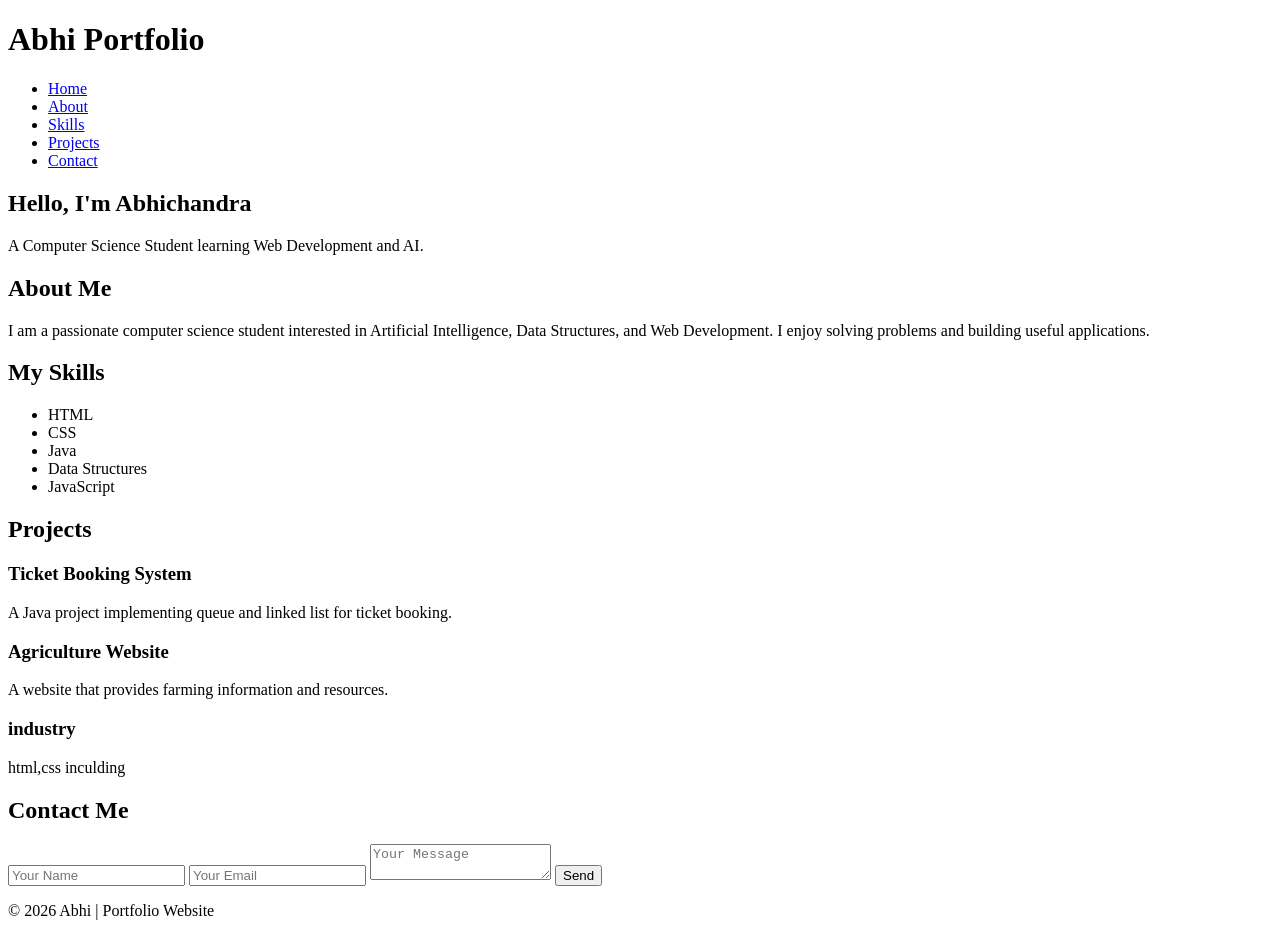
==== index.html @ 58aabfb3 "Rename Abhi.html to index.html" ====
<!DOCTYPE html>
<html lang="en">
<head>
    <meta charset="UTF-8">
    <meta name="viewport" content="width=device-width, initial-scale=1.0">
    <title>My Portfolio</title>
    <link rel="stylesheet" href="abhi.css">
</head>

<body>

<header>
    <h1>Abhi  Portfolio</h1>
    <nav>
        <ul>
            <li><a href="#home">Home</a></li>
            <li><a href="#about">About</a></li>
            <li><a href="#skills">Skills</a></li>
            <li><a href="#projects">Projects</a></li>
            <li><a href="#contact">Contact</a></li>
        </ul>
    </nav>
</header>

<!-- Home Section -->
<section id="home" class="section">
    <h2>Hello, I'm Abhichandra</h2>
    <p>A Computer Science Student learning Web Development and AI.</p>
</section>

<!-- About Section -->
<section id="about" class="section">
    <h2>About Me</h2>
    <p>
        I am a passionate computer science student interested in
        Artificial Intelligence, Data Structures, and Web Development.
        I enjoy solving problems and building useful applications.
    </p>
</section>

<!-- Skills Section -->
<section id="skills" class="section">
    <h2>My Skills</h2>
    <ul class="skills">
        <li>HTML</li>
        <li>CSS</li>
        <li>Java</li>
        <li>Data Structures</li>
        <li>JavaScript</li>
    </ul>
</section>

<!-- Projects Section -->
<section id="projects" class="section">
    <h2>Projects</h2>

    <div class="project">
        <h3>Ticket Booking System</h3>
        <p>A Java project implementing queue and linked list for ticket booking.</p>
    </div>

    <div class="project">
        <h3>Agriculture Website</h3>
        <p>A website that provides farming information and resources.</p>
    </div>

     <div class="project">
        <h3>industry</h3>
        <p>html,css inculding</p>
    </div>
</section>

<!-- Contact Section -->
<section id="contact" class="section">
    <h2>Contact Me</h2>

    <form>
        <input type="text" placeholder="Your Name" required>
        <input type="email" placeholder="Your Email" required>
        <textarea placeholder="Your Message"></textarea>
        <button type="submit">Send</button>
    </form>

</section>

<footer>
    <p>© 2026 Abhi | Portfolio Website</p>
</footer>

</body>
</html>
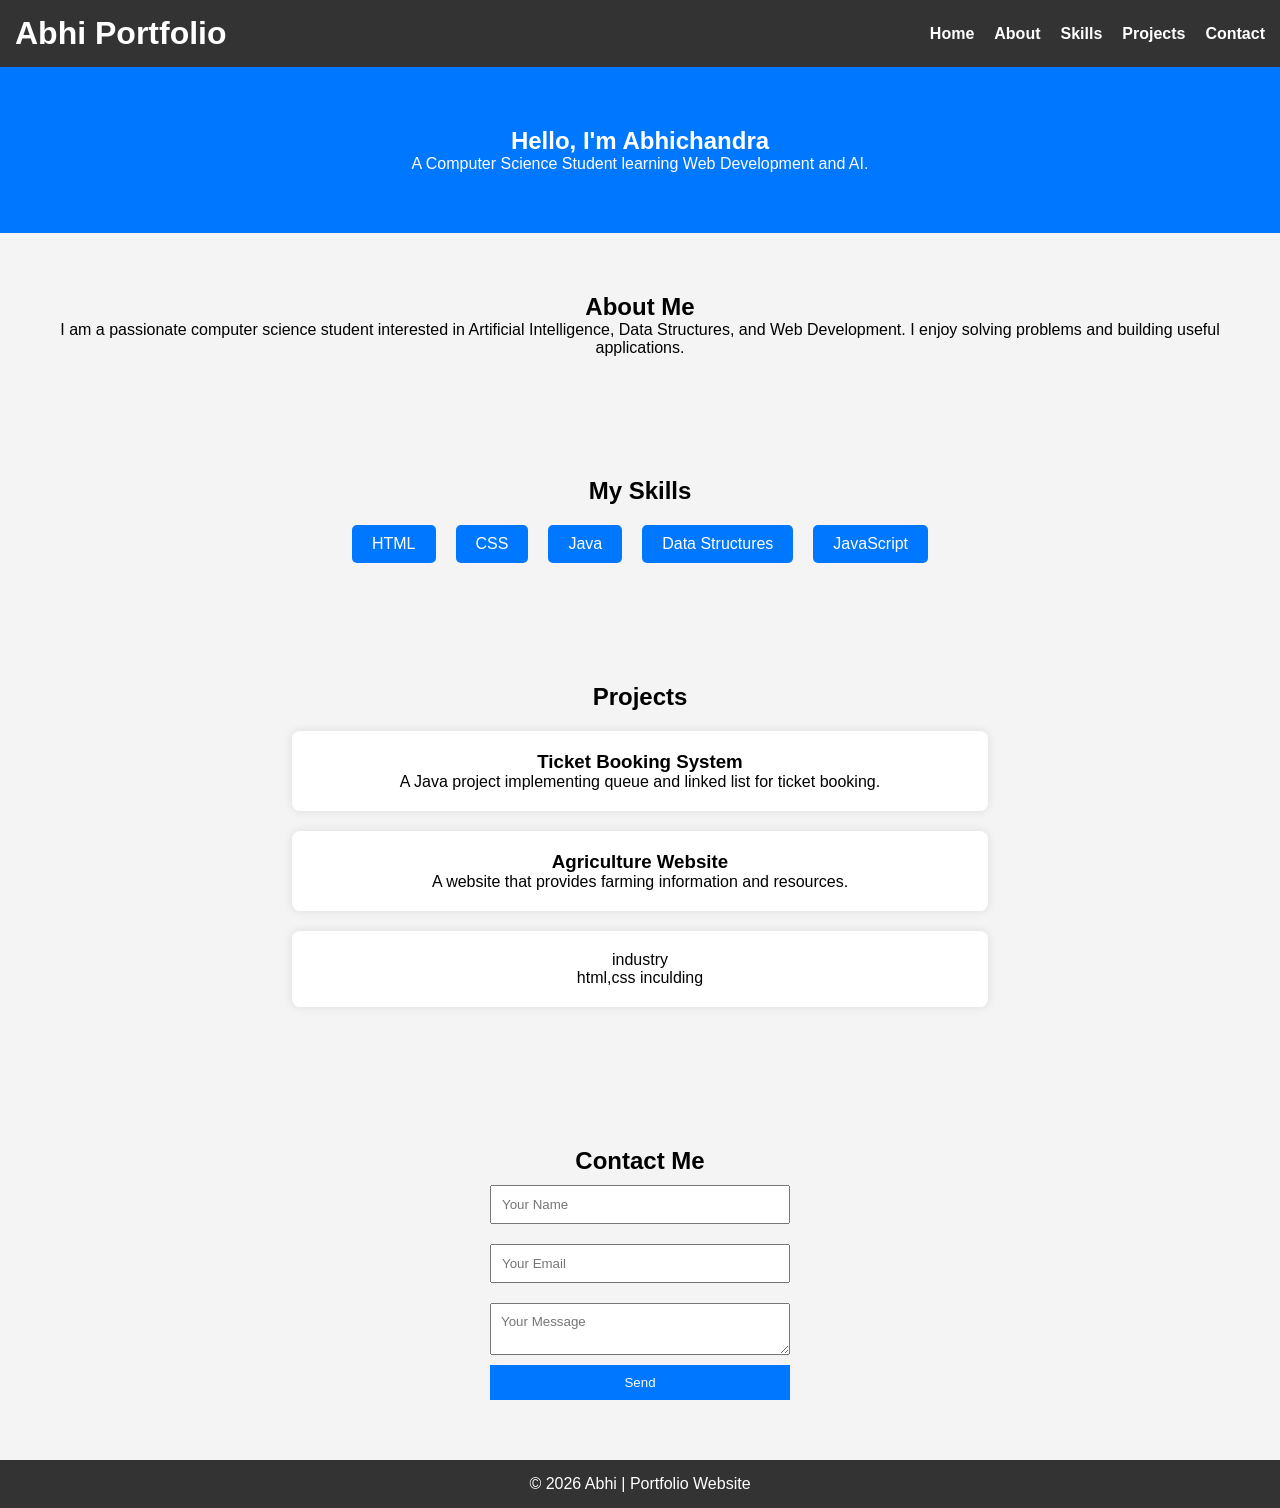
==== commit 2de08788: "Update index.html" ====
--- a/index.html
+++ b/index.html
@@ -65,7 +65,7 @@
     </div>
 
      <div class="project">
-        <h3>industry</h3>
+        <h3<a href="http://127.0.0.1:5500/website.html">industry</a></h3>
         <p>html,css inculding</p>
     </div>
 </section>
--- a/abhi.css
+++ b/abhi.css
@@ -0,0 +1,106 @@
+*{
+    margin:0;
+    padding:0;
+    box-sizing:border-box;
+    font-family: Arial, sans-serif;
+}
+
+body{
+    background:#f4f4f4;
+}
+
+/* Header */
+
+header{
+    background:#333;
+    color:white;
+    padding:15px;
+    display:flex;
+    justify-content:space-between;
+    align-items:center;
+}
+
+nav ul{
+    list-style:none;
+    display:flex;
+}
+
+nav ul li{
+    margin-left:20px;
+}
+
+nav ul li a{
+    text-decoration:none;
+    color:white;
+    font-weight:bold;
+}
+
+/* Sections */
+
+.section{
+    padding:60px;
+    text-align:center;
+}
+
+#home{
+    background:#0077ff;
+    color:white;
+}
+
+/* Skills */
+
+.skills{
+    list-style:none;
+    display:flex;
+    justify-content:center;
+    gap:20px;
+    margin-top:20px;
+}
+
+.skills li{
+    background:#0077ff;
+    color:white;
+    padding:10px 20px;
+    border-radius:5px;
+}
+
+/* Projects */
+
+.project{
+    background:white;
+    margin:20px auto;
+    padding:20px;
+    width:60%;
+    border-radius:8px;
+    box-shadow:0 0 10px rgba(0,0,0,0.1);
+}
+
+/* Contact */
+
+form{
+    display:flex;
+    flex-direction:column;
+    width:300px;
+    margin:auto;
+}
+
+form input, form textarea{
+    margin:10px 0;
+    padding:10px;
+}
+
+button{
+    padding:10px;
+    background:#0077ff;
+    color:white;
+    border:none;
+}
+
+/* Footer */
+
+footer{
+    background:#333;
+    color:white;
+    text-align:center;
+    padding:15px;
+}
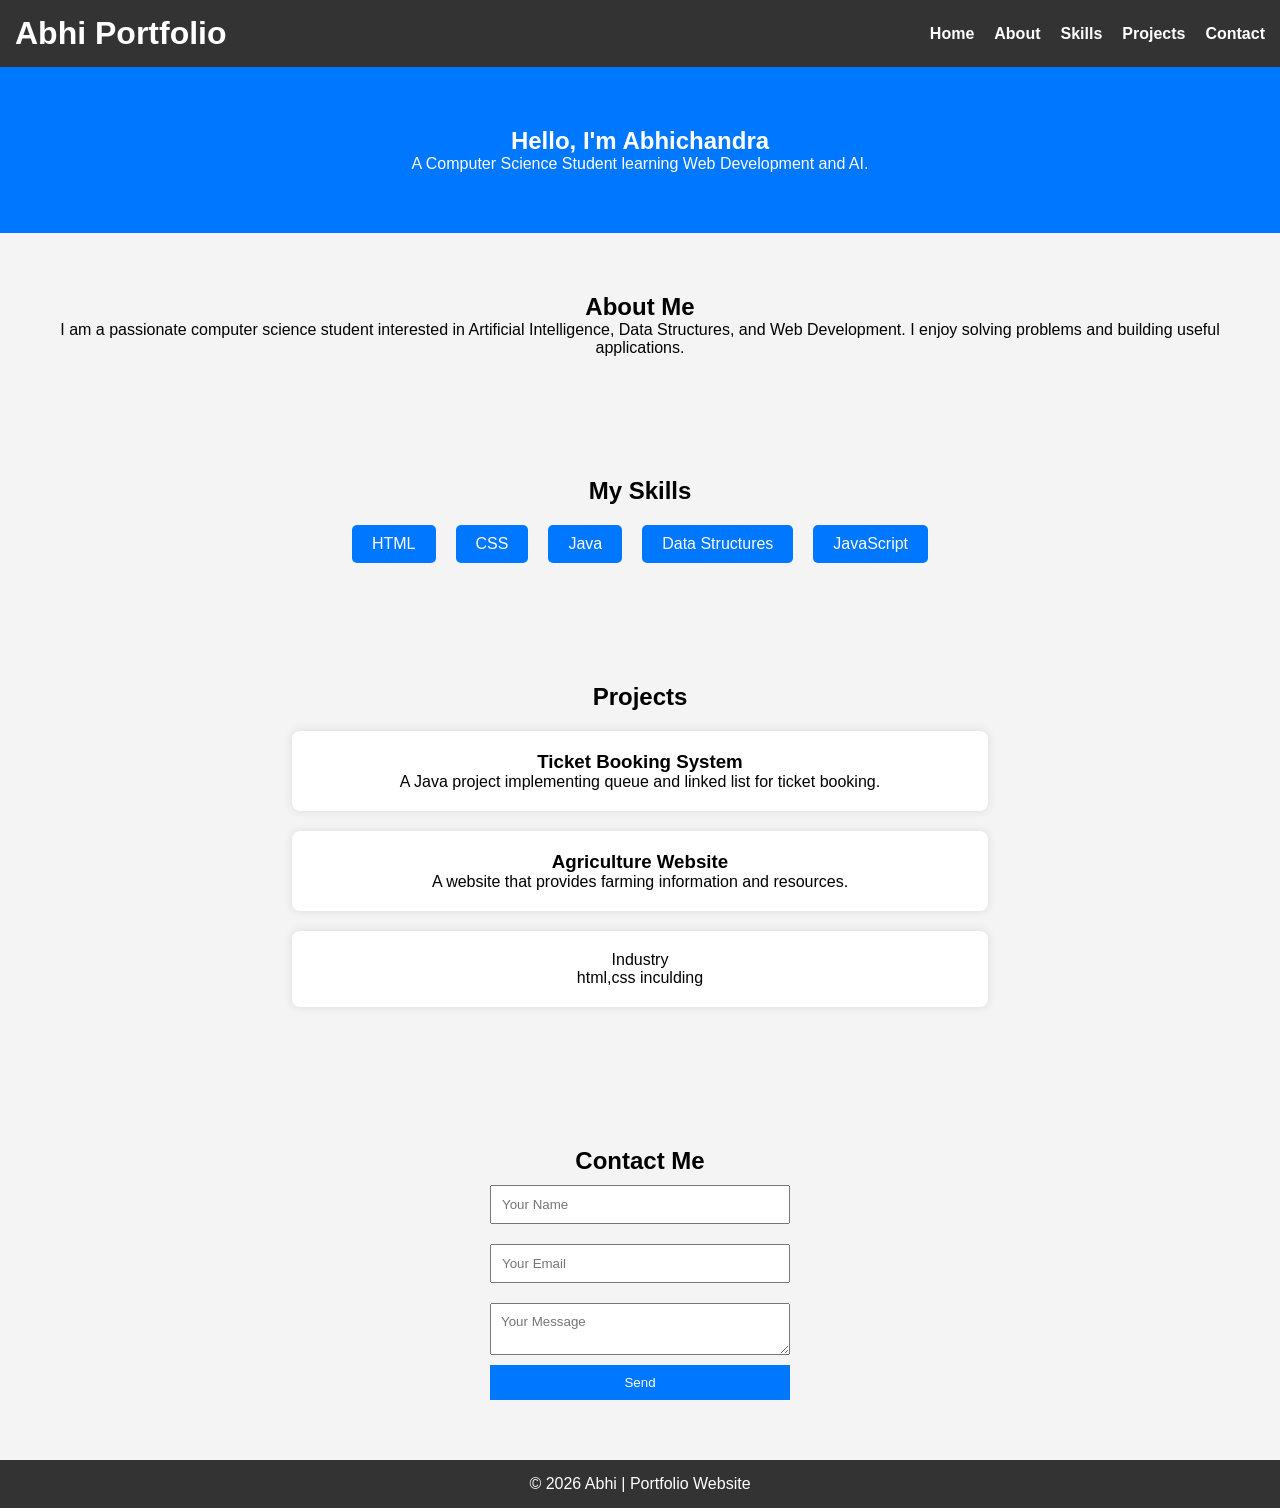
==== commit 0f05593e: "Update index.html" ====
--- a/index.html
+++ b/index.html
@@ -65,7 +65,7 @@
     </div>
 
      <div class="project">
-        <h3<a href="http://127.0.0.1:5500/website.html">industry</a></h3>
+        <h3<a href="http://127.0.0.1:5500/website.html"><bold>Industry</bold></a></h3>
         <p>html,css inculding</p>
     </div>
 </section>
--- a/abhi.css
+++ b/abhi.css
@@ -74,6 +74,10 @@
     border-radius:8px;
     box-shadow:0 0 10px rgba(0,0,0,0.1);
 }
+.project a{
+    text-decoration: none;
+    color: black;
+}
 
 /* Contact */
 
